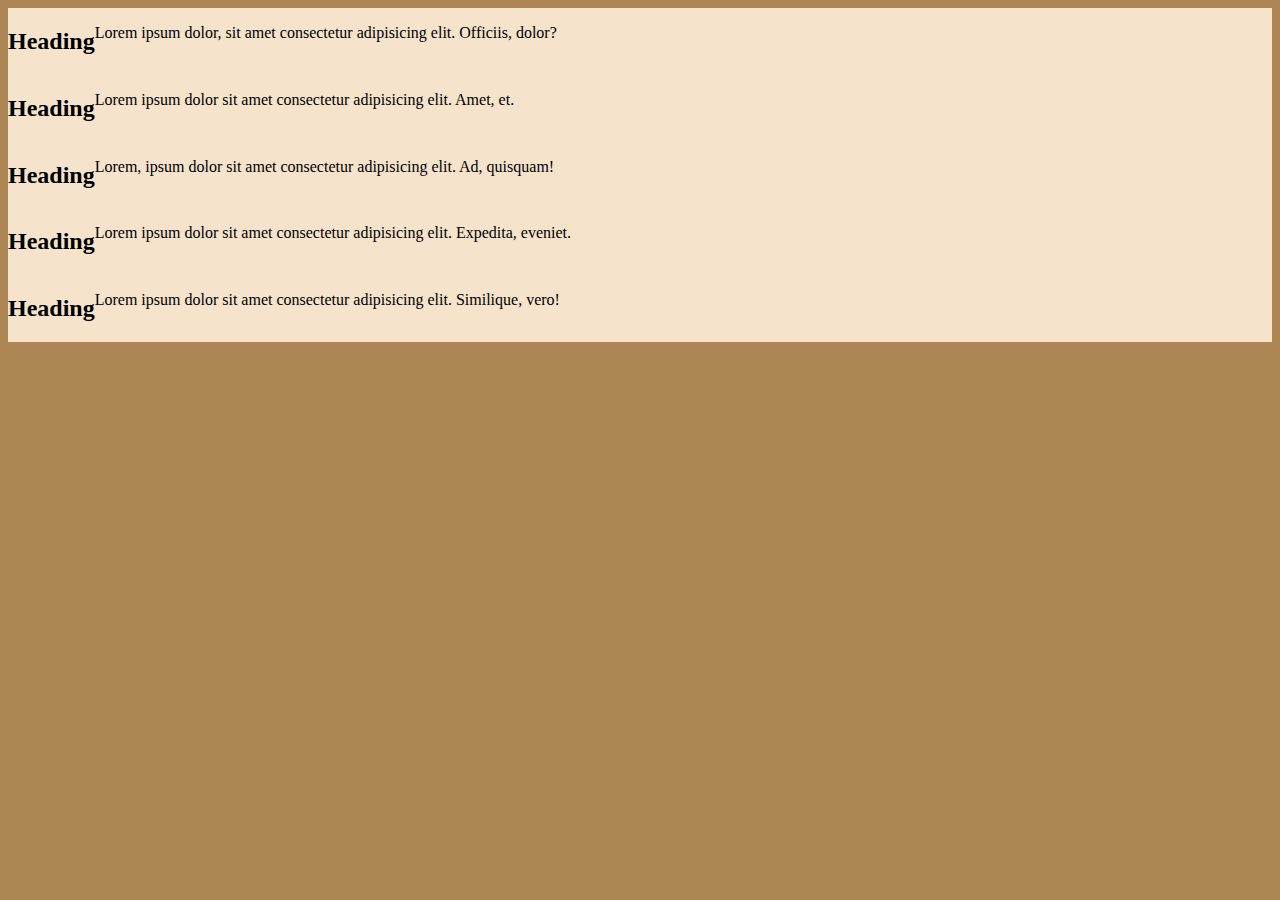
==== index1.html @ 8a5d1e5c "Initial commit" ====
<!DOCTYPE html>
<html lang="en">
<head>
    <meta charset="UTF-8">
    <meta http-equiv="X-UA-Compatible" content="IE=edge">
    <meta name="viewport" content="width=device-width, initial-scale=1.0">
    <link rel="stylesheet" href="style1.css">
    <title>Document</title>
</head>
<body>
    <div class="container">
        <div class="card">
            <h2>Heading</h2>
            <p>Lorem ipsum dolor, sit amet consectetur adipisicing elit. Officiis, dolor?</p>
        </div>
        <div class="card">
            <h2>Heading</h2>
            <p>Lorem ipsum dolor sit amet consectetur adipisicing elit. Amet, et.</p>
        </div>
        <div class="card">
            <h2>Heading</h2>
            <p>Lorem, ipsum dolor sit amet consectetur adipisicing elit. Ad, quisquam!</p>
        </div>
        <div class="card">
            <h2>Heading</h2>
            <p>Lorem ipsum dolor sit amet consectetur adipisicing elit. Expedita, eveniet.</p>
        </div>
        <div class="card">
            <h2>Heading</h2>
            <p>Lorem ipsum dolor sit amet consectetur adipisicing elit. Similique, vero!</p>
        </div>
    </div>
    
</body>
</html>
---- style1.css ----
body {
    background-color: rgb(174, 134, 84);
}

.card {
    background-color: rgb(245, 227, 204);
    display: flex;
}
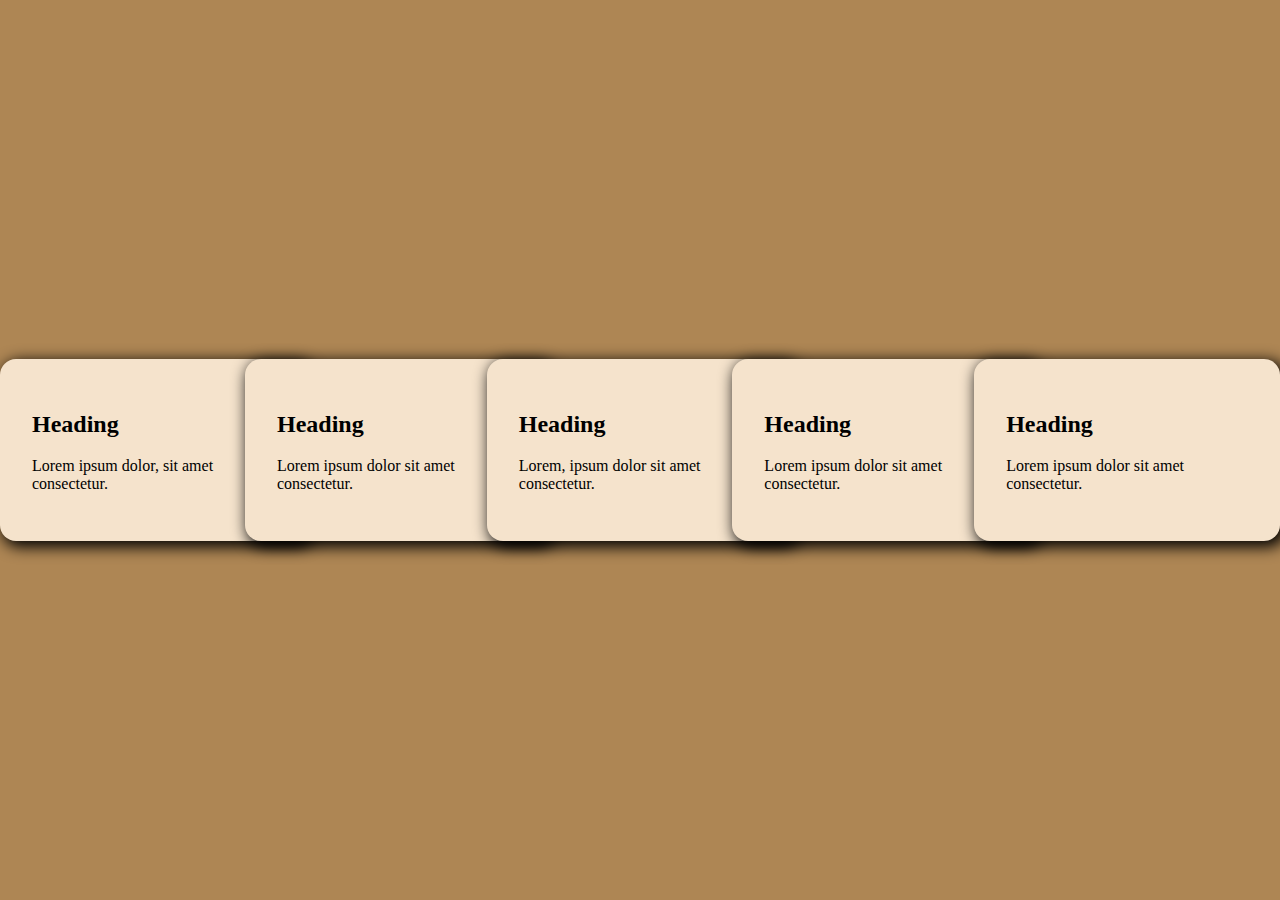
==== commit a5015b20: "css" ====
--- a/index1.html
+++ b/index1.html
@@ -11,23 +11,23 @@
     <div class="container">
         <div class="card">
             <h2>Heading</h2>
-            <p>Lorem ipsum dolor, sit amet consectetur adipisicing elit. Officiis, dolor?</p>
+            <p>Lorem ipsum dolor, sit amet consectetur.</p>
         </div>
         <div class="card">
             <h2>Heading</h2>
-            <p>Lorem ipsum dolor sit amet consectetur adipisicing elit. Amet, et.</p>
+            <p>Lorem ipsum dolor sit amet consectetur.</p>
         </div>
         <div class="card">
             <h2>Heading</h2>
-            <p>Lorem, ipsum dolor sit amet consectetur adipisicing elit. Ad, quisquam!</p>
+            <p>Lorem, ipsum dolor sit amet consectetur.</p>
         </div>
         <div class="card">
             <h2>Heading</h2>
-            <p>Lorem ipsum dolor sit amet consectetur adipisicing elit. Expedita, eveniet.</p>
+            <p>Lorem ipsum dolor sit amet consectetur.</p>
         </div>
         <div class="card">
             <h2>Heading</h2>
-            <p>Lorem ipsum dolor sit amet consectetur adipisicing elit. Similique, vero!</p>
+            <p>Lorem ipsum dolor sit amet consectetur.</p>
         </div>
     </div>
     
--- a/style1.css
+++ b/style1.css
@@ -1,8 +1,27 @@
 body {
     background-color: rgb(174, 134, 84);
+    margin: 0;
+    height: 100vh;
+    display: grid;
+    place-items: center;
+}
+
+.container {
+    display: flex;
 }
 
 .card {
     background-color: rgb(245, 227, 204);
-    display: flex;
+    border-radius: 1rem;
+    padding: 2rem;
+    box-shadow: 4px 4px 15px 2px black;
+    transition: 0.2s;
+}
+
+.card:not(:first-child) {
+    margin-left: -4rem;
+}
+
+.card:hover {
+    transform: translateY((-1rem));
 }